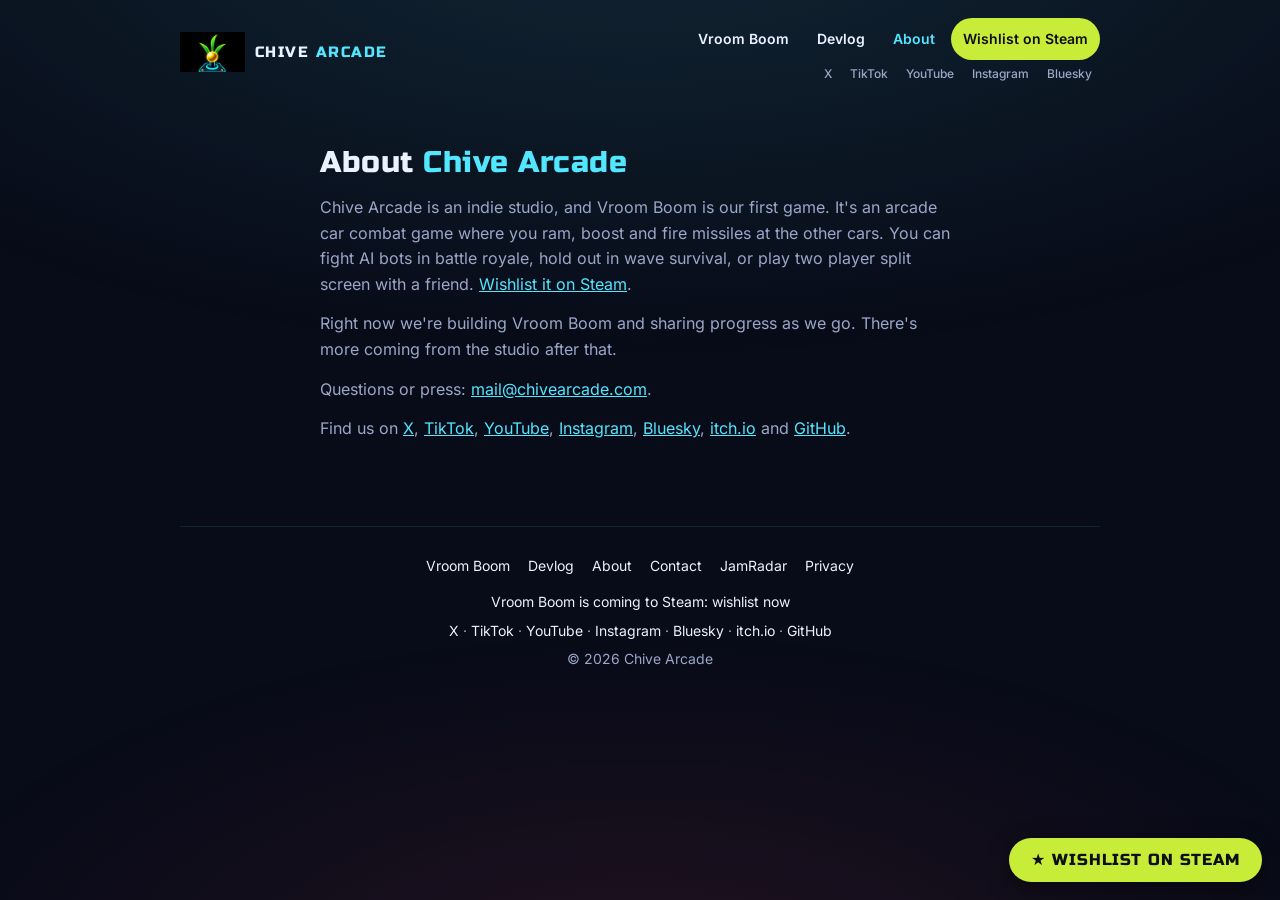
==== about/index.html @ be1fed15 "Add JamRadar footer link Point every shared footer (static pages and the devlog build template) at h" ====
<!DOCTYPE html>
<html lang="en">
<head>
<meta charset="UTF-8">
<script>document.documentElement.classList.add('js');</script>
<meta name="viewport" content="width=device-width, initial-scale=1.0">
<title>About Chive Arcade: Indie Studio Behind Vroom Boom</title>
<meta name="description" content="Chive Arcade is an indie studio making Vroom Boom, arcade car combat with battle royale against AI bots and two player split screen. Wishlist it on Steam.">
<meta name="theme-color" content="#080B18">
<link rel="icon" href="/favicon.ico" sizes="any">
<link rel="icon" type="image/png" href="/favicon.png">
<link rel="apple-touch-icon" href="/apple-touch-icon.png">
<link rel="stylesheet" href="/assets/site-nav.css">
<link rel="canonical" href="https://chivearcade.com/about/">
<meta property="og:type" content="website">
<meta property="og:site_name" content="Chive Arcade">
<meta property="og:title" content="About Chive Arcade: Indie Studio Behind Vroom Boom">
<meta property="og:description" content="Chive Arcade is an indie studio making Vroom Boom, arcade car combat with battle royale against AI bots and two player split screen. Wishlist it on Steam.">
<meta property="og:url" content="https://chivearcade.com/about/">
<meta property="og:image" content="https://chivearcade.com/vroom-boom/key-art.jpg">
<meta property="og:image:width" content="1232">
<meta property="og:image:height" content="706">
<meta property="og:image:alt" content="Vroom Boom arcade car combat key art">
<meta name="twitter:card" content="summary_large_image">
<meta name="twitter:title" content="About Chive Arcade: Indie Studio Behind Vroom Boom">
<meta name="twitter:description" content="Chive Arcade is an indie studio making Vroom Boom, arcade car combat with battle royale against AI bots and two player split screen. Wishlist it on Steam.">
<meta name="twitter:image" content="https://chivearcade.com/vroom-boom/key-art.jpg">
<link rel="preload" href="/assets/fonts/russo-one-latin.woff2" as="font" type="font/woff2" crossorigin>
<link rel="preload" href="/assets/fonts/inter-latin.woff2" as="font" type="font/woff2" crossorigin>
<link rel="stylesheet" href="/assets/fonts.css">
<style>
  :root{
    --bg:#080B18; --panel:#111A38; --cyan:#53E6FF; --yellow:#FFD85A; --pink:#FF4D68;
    --text:#EAF2FF; --muted:#9AA7C7;
  }
  *{margin:0;padding:0;box-sizing:border-box}
  body{
    background:var(--bg); color:var(--text);
    font-family:'Inter',system-ui,-apple-system,sans-serif;
    line-height:1.6; overflow-x:hidden;
  }
  body::before{
    content:""; position:fixed; inset:0; pointer-events:none; z-index:0;
    background:
      radial-gradient(ellipse 80% 50% at 50% -10%, rgba(83,230,255,.12), transparent),
      radial-gradient(ellipse 60% 40% at 50% 110%, rgba(255,77,104,.10), transparent);
  }
  .wrap{max-width:960px; margin:0 auto; padding:0 20px; position:relative; z-index:1}
  .lead{font-family:'Russo One',sans-serif;font-weight:400;font-size:clamp(20px,3.4vw,30px);line-height:1.25;letter-spacing:.5px;margin:0 auto 14px;max-width:640px;overflow-wrap:break-word}
  .about{max-width:640px;margin:0 auto;padding:40px 0}.about p{color:var(--muted);margin:0 0 14px}.about a{color:var(--cyan)}
</style>
</head>
<body>
<div class="wrap">

  <a class="skip" href="#main">Skip to content</a>
  <header class="site-head">
    <a class="brand" href="/"><img src="/mark-80.png" width="65" height="40" alt=""><span>CHIVE <em>ARCADE</em></span></a>
    <button class="nav-toggle" type="button" aria-expanded="false" aria-controls="site-nav">Menu</button>
    <nav class="site-nav" id="site-nav" aria-label="Main"><ul><li><a href="/#vroom-boom">Vroom Boom</a></li><!-- <li><a href="/games/">Browser Games</a></li> --><li><a href="/#devlog">Devlog</a></li><li><a href="/about/" aria-current="page">About</a></li><li><a class="nav-steam" href="https://store.steampowered.com/app/5446380/?utm_source=chivearcade&amp;utm_medium=site&amp;utm_campaign=vroomboom" target="_blank" rel="noopener">Wishlist on Steam</a></li></ul><ul class="site-social" aria-label="Chive Arcade on social media"><li><a href="https://x.com/ChiveArcade" target="_blank" rel="noopener">X</a></li><li><a href="https://www.tiktok.com/@chive.arcade" target="_blank" rel="noopener">TikTok</a></li><li><a href="https://www.youtube.com/@ChiveArcade" target="_blank" rel="noopener">YouTube</a></li><li><a href="https://www.instagram.com/chivearcade" target="_blank" rel="noopener">Instagram</a></li><li><a href="https://bsky.app/profile/chivearcade.com" target="_blank" rel="noopener">Bluesky</a></li></ul></nav>
  </header>
<main id="main">
  <section class="about">
    <h1 class="lead">About <span style="color:var(--cyan)">Chive Arcade</span></h1>
    <p>Chive Arcade is an indie studio, and Vroom Boom is our first game. It's an arcade car combat game where you ram, boost and fire missiles at the other cars. You can fight AI bots in battle royale, hold out in wave survival, or play two player split screen with a friend. <a href="https://store.steampowered.com/app/5446380/?utm_source=chivearcade&amp;utm_medium=site&amp;utm_campaign=vroomboom" target="_blank" rel="noopener">Wishlist it on Steam</a>.</p>
    <p>Right now we're building Vroom Boom and sharing progress as we go. There's more coming from the studio after that.</p>
    <p>Questions or press: <a href="mailto:mail@chivearcade.com">mail@chivearcade.com</a>.</p>
    <p>Find us on <a href="https://x.com/ChiveArcade" target="_blank" rel="noopener">X</a>, <a href="https://www.tiktok.com/@chive.arcade" target="_blank" rel="noopener">TikTok</a>, <a href="https://www.youtube.com/@ChiveArcade" target="_blank" rel="noopener">YouTube</a>, <a href="https://www.instagram.com/chivearcade" target="_blank" rel="noopener">Instagram</a>, <a href="https://bsky.app/profile/chivearcade.com" target="_blank" rel="noopener">Bluesky</a>, <a href="https://chive-arcade.itch.io" target="_blank" rel="noopener">itch.io</a> and <a href="https://github.com/chive55" target="_blank" rel="noopener">GitHub</a>.</p>
  </section>
</main>
  <footer class="site-foot">
    <nav aria-label="Footer"><ul><li><a href="/#vroom-boom">Vroom Boom</a></li><!-- <li><a href="/games/">Browser Games</a></li> --><li><a href="/#devlog">Devlog</a></li><li><a href="/about/">About</a></li><li><a href="mailto:mail@chivearcade.com">Contact</a></li><li><a href="https://jamradar.chivearcade.com/">JamRadar</a></li><li><a href="/privacy.html">Privacy</a></li></ul></nav>
    <p><a href="https://store.steampowered.com/app/5446380/?utm_source=chivearcade&amp;utm_medium=site&amp;utm_campaign=vroomboom" target="_blank" rel="noopener">Vroom Boom is coming to Steam: wishlist now</a></p>
    <p><a href="https://x.com/ChiveArcade">X</a> · <a href="https://www.tiktok.com/@chive.arcade">TikTok</a> · <a href="https://www.youtube.com/@ChiveArcade">YouTube</a> · <a href="https://www.instagram.com/chivearcade">Instagram</a> · <a href="https://bsky.app/profile/chivearcade.com">Bluesky</a> · <a href="https://chive-arcade.itch.io">itch.io</a> · <a href="https://github.com/chive55">GitHub</a></p>
    <p>© <span id="foot-year">2026</span> Chive Arcade</p>
  </footer>

</div>
<a class="sticky-wish" href="https://store.steampowered.com/app/5446380/?utm_source=chivearcade&amp;utm_medium=site&amp;utm_campaign=vroomboom" target="_blank" rel="noopener">&#9733; Wishlist on Steam</a>
<script src="/assets/site-nav.js" defer></script>
</body>
</html>
---- assets/site-nav.css ----
/* Shared Chive Arcade header nav + footer */
.site-head{display:flex;align-items:center;justify-content:space-between;gap:16px;padding:18px 0;position:relative;z-index:5;min-height:76px}
.site-head .brand{display:flex;align-items:center;gap:10px;text-decoration:none;color:#EAF2FF}
.site-head .brand img{height:40px;width:auto}
.site-head .brand span{font-family:'Russo One',sans-serif;font-weight:400;letter-spacing:1.5px;font-size:15px;white-space:nowrap}
.site-head .brand em{font-style:normal;color:#53E6FF}
.site-nav ul{list-style:none;display:flex;gap:4px;margin:0;padding:0;align-items:center;flex-wrap:wrap;justify-content:flex-end}
.site-nav a{display:block;color:#EAF2FF;text-decoration:none;font-weight:600;font-size:14px;padding:10px 12px;border-radius:999px;white-space:nowrap}
.site-nav a:hover,.site-nav a:focus-visible{color:#FFD85A;background:rgba(83,230,255,.08)}
.site-nav a[aria-current="page"]{color:#53E6FF}
.site-nav a.nav-steam{background:#c8ed38;color:#0a1013;font-weight:800}
.site-nav a.nav-steam:hover{background:#d8f86a;color:#0a1013}
.nav-toggle{display:none;background:transparent;border:2px solid rgba(83,230,255,.4);color:#EAF2FF;border-radius:10px;padding:8px 12px;font:700 14px Inter,system-ui,sans-serif;cursor:pointer;box-shadow:none;letter-spacing:0}
a:focus-visible,button:focus-visible{outline:3px solid #FFD85A;outline-offset:2px}
.skip{position:absolute;left:-999px;top:8px;background:#FFD85A;color:#080B18;padding:8px 14px;border-radius:8px;z-index:10}
.skip:focus{left:8px}
@media(max-width:760px){
  .nav-toggle{display:block}
  .js .site-nav{display:none;position:absolute;top:100%;left:0;right:0;background:#111A38;border:1px solid rgba(83,230,255,.25);border-radius:16px;padding:8px}
  .js .site-nav.open{display:block}
  .site-nav ul{flex-direction:column;align-items:stretch}
  .no-js-nav .site-nav ul{flex-direction:row;flex-wrap:wrap}
  .site-nav a{padding:14px 16px;font-size:16px}
}
.site-foot{border-top:1px solid rgba(83,230,255,.12);margin-top:30px;padding:28px 0 40px;color:#9AA7C7;font-size:14px;text-align:center}
.site-foot nav ul{list-style:none;display:flex;flex-wrap:wrap;justify-content:center;gap:6px 18px;margin:0 0 14px;padding:0}
.site-foot a{color:#EAF2FF;text-decoration:none}
.site-foot a:hover{color:#FFD85A}
.site-foot p{margin:6px 0}
/* Social links in header */
.site-nav{display:flex;flex-direction:column;align-items:flex-end;gap:2px}
.site-nav ul.site-social{gap:2px}
.site-social a{font-size:12px;font-weight:500;color:#9AA7C7;padding:2px 8px}
/* Sticky wishlist */
.sticky-wish{position:fixed;right:18px;bottom:18px;z-index:20;background:#c8ed38;color:#0a1013;font:400 16px/1 "Russo One",sans-serif;letter-spacing:.06em;text-transform:uppercase;padding:14px 22px;border-radius:999px;text-decoration:none;box-shadow:0 6px 24px rgba(0,0,0,.45)}
.sticky-wish:hover{background:#d8f86a}
@media(max-width:760px){
  .site-nav{align-items:stretch}
  .site-nav ul.site-social{flex-direction:row;flex-wrap:wrap;justify-content:center;border-top:1px solid rgba(83,230,255,.15);margin-top:6px;padding-top:6px}
  .site-social a{font-size:14px;padding:8px 10px}
  .sticky-wish{left:12px;right:12px;bottom:12px;text-align:center}
  body{padding-bottom:72px}
}
---- assets/fonts.css ----
@font-face{font-family:'Inter';font-style:normal;font-weight:400 600;font-display:swap;src:url(/assets/fonts/inter-latin.woff2) format('woff2');unicode-range:U+0000-00FF, U+0131, U+0152-0153, U+02BB-02BC, U+02C6, U+02DA, U+02DC, U+0304, U+0308, U+0329, U+2000-206F, U+20AC, U+2122, U+2191, U+2193, U+2212, U+2215, U+FEFF, U+FFFD}
@font-face{font-family:'Russo One';font-style:normal;font-weight:400;font-display:swap;src:url(/assets/fonts/russo-one-latin.woff2) format('woff2');unicode-range:U+0000-00FF, U+0131, U+0152-0153, U+02BB-02BC, U+02C6, U+02DA, U+02DC, U+0304, U+0308, U+0329, U+2000-206F, U+20AC, U+2122, U+2191, U+2193, U+2212, U+2215, U+FEFF, U+FFFD}
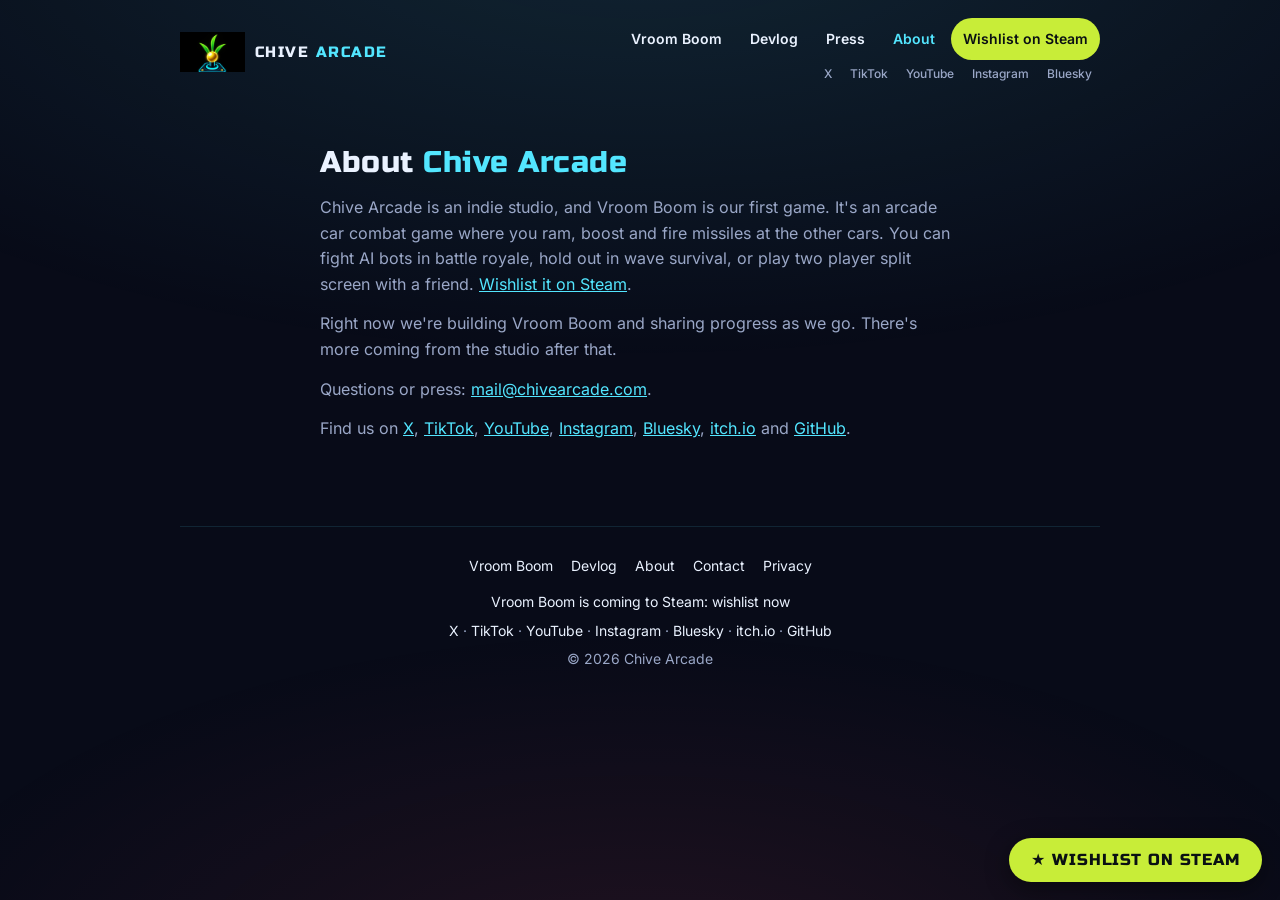
==== commit d5b3128d: "Add Press link to main nav for the press kit Point main nav Press at /vroom-boom/press/, where the e" ====
--- a/about/index.html
+++ b/about/index.html
@@ -57,7 +57,7 @@
   <header class="site-head">
     <a class="brand" href="/"><img src="/mark-80.png" width="65" height="40" alt=""><span>CHIVE <em>ARCADE</em></span></a>
     <button class="nav-toggle" type="button" aria-expanded="false" aria-controls="site-nav">Menu</button>
-    <nav class="site-nav" id="site-nav" aria-label="Main"><ul><li><a href="/#vroom-boom">Vroom Boom</a></li><!-- <li><a href="/games/">Browser Games</a></li> --><li><a href="/#devlog">Devlog</a></li><li><a href="/about/" aria-current="page">About</a></li><li><a class="nav-steam" href="https://store.steampowered.com/app/5446380/?utm_source=chivearcade&amp;utm_medium=site&amp;utm_campaign=vroomboom" target="_blank" rel="noopener">Wishlist on Steam</a></li></ul><ul class="site-social" aria-label="Chive Arcade on social media"><li><a href="https://x.com/ChiveArcade" target="_blank" rel="noopener">X</a></li><li><a href="https://www.tiktok.com/@chive.arcade" target="_blank" rel="noopener">TikTok</a></li><li><a href="https://www.youtube.com/@ChiveArcade" target="_blank" rel="noopener">YouTube</a></li><li><a href="https://www.instagram.com/chivearcade" target="_blank" rel="noopener">Instagram</a></li><li><a href="https://bsky.app/profile/chivearcade.com" target="_blank" rel="noopener">Bluesky</a></li></ul></nav>
+    <nav class="site-nav" id="site-nav" aria-label="Main"><ul><li><a href="/#vroom-boom">Vroom Boom</a></li><!-- <li><a href="/games/">Browser Games</a></li> --><li><a href="/#devlog">Devlog</a></li><li><a href="/vroom-boom/press/">Press</a></li><li><a href="/about/" aria-current="page">About</a></li><li><a class="nav-steam" href="https://store.steampowered.com/app/5446380/?utm_source=chivearcade&amp;utm_medium=site&amp;utm_campaign=vroomboom" target="_blank" rel="noopener">Wishlist on Steam</a></li></ul><ul class="site-social" aria-label="Chive Arcade on social media"><li><a href="https://x.com/ChiveArcade" target="_blank" rel="noopener">X</a></li><li><a href="https://www.tiktok.com/@chive.arcade" target="_blank" rel="noopener">TikTok</a></li><li><a href="https://www.youtube.com/@ChiveArcade" target="_blank" rel="noopener">YouTube</a></li><li><a href="https://www.instagram.com/chivearcade" target="_blank" rel="noopener">Instagram</a></li><li><a href="https://bsky.app/profile/chivearcade.com" target="_blank" rel="noopener">Bluesky</a></li></ul></nav>
   </header>
 <main id="main">
   <section class="about">
@@ -69,7 +69,7 @@
   </section>
 </main>
   <footer class="site-foot">
-    <nav aria-label="Footer"><ul><li><a href="/#vroom-boom">Vroom Boom</a></li><!-- <li><a href="/games/">Browser Games</a></li> --><li><a href="/#devlog">Devlog</a></li><li><a href="/about/">About</a></li><li><a href="mailto:mail@chivearcade.com">Contact</a></li><li><a href="https://jamradar.chivearcade.com/">JamRadar</a></li><li><a href="/privacy.html">Privacy</a></li></ul></nav>
+    <nav aria-label="Footer"><ul><li><a href="/#vroom-boom">Vroom Boom</a></li><!-- <li><a href="/games/">Browser Games</a></li> --><li><a href="/#devlog">Devlog</a></li><li><a href="/about/">About</a></li><li><a href="mailto:mail@chivearcade.com">Contact</a></li><li><a href="/privacy.html">Privacy</a></li></ul></nav>
     <p><a href="https://store.steampowered.com/app/5446380/?utm_source=chivearcade&amp;utm_medium=site&amp;utm_campaign=vroomboom" target="_blank" rel="noopener">Vroom Boom is coming to Steam: wishlist now</a></p>
     <p><a href="https://x.com/ChiveArcade">X</a> · <a href="https://www.tiktok.com/@chive.arcade">TikTok</a> · <a href="https://www.youtube.com/@ChiveArcade">YouTube</a> · <a href="https://www.instagram.com/chivearcade">Instagram</a> · <a href="https://bsky.app/profile/chivearcade.com">Bluesky</a> · <a href="https://chive-arcade.itch.io">itch.io</a> · <a href="https://github.com/chive55">GitHub</a></p>
     <p>© <span id="foot-year">2026</span> Chive Arcade</p>
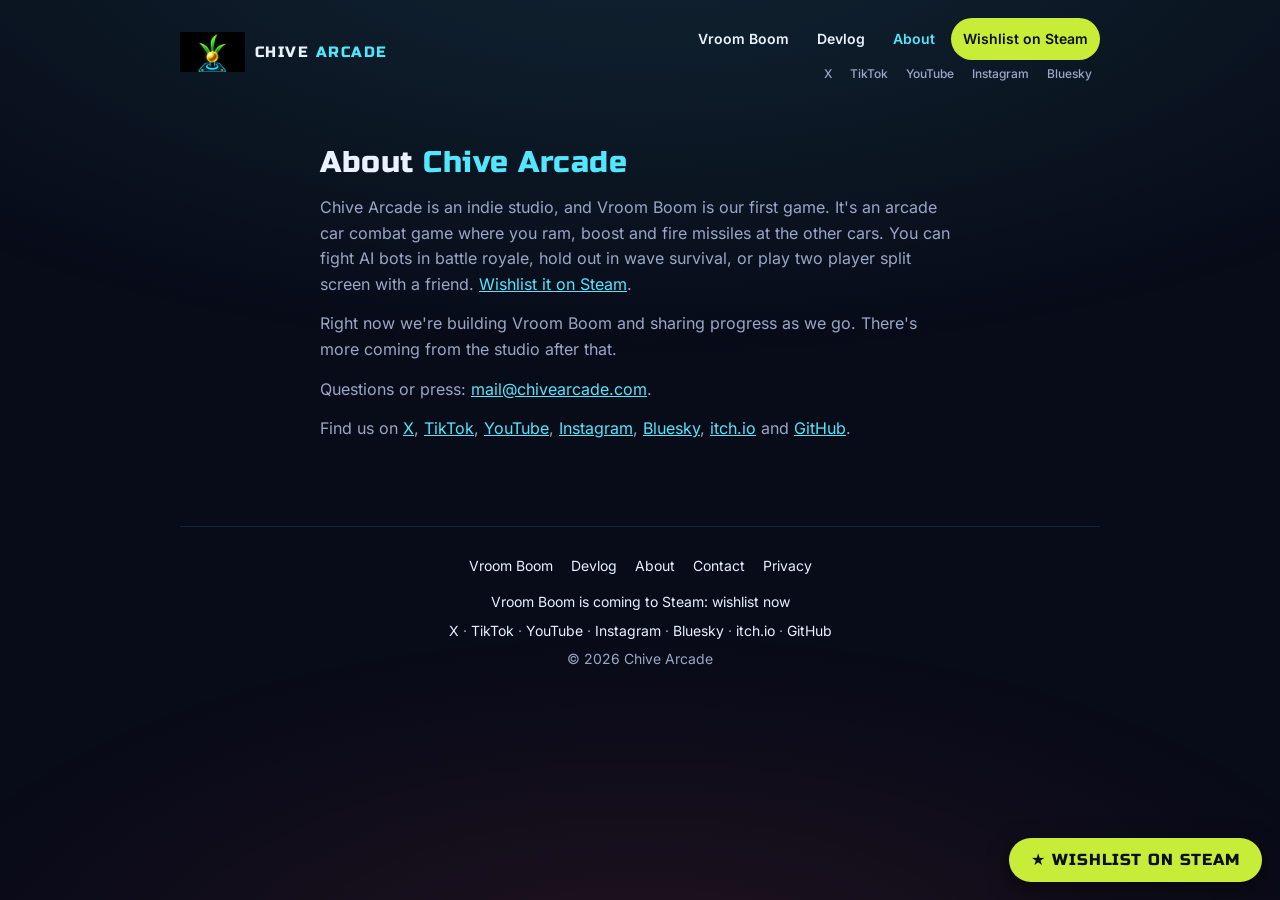
==== commit 14c115c7: "Site polish: newsletter privacy facts and About JSON-LD Describe POST /api/subscribe from the real s" ====
--- a/about/index.html
+++ b/about/index.html
@@ -49,6 +49,9 @@
   .lead{font-family:'Russo One',sans-serif;font-weight:400;font-size:clamp(20px,3.4vw,30px);line-height:1.25;letter-spacing:.5px;margin:0 auto 14px;max-width:640px;overflow-wrap:break-word}
   .about{max-width:640px;margin:0 auto;padding:40px 0}.about p{color:var(--muted);margin:0 0 14px}.about a{color:var(--cyan)}
 </style>
+<script type="application/ld+json">
+{"@context":"https://schema.org","@graph":[{"@type":"Organization","@id":"https://chivearcade.com/#organization","name":"Chive Arcade","url":"https://chivearcade.com/","email":"mail@chivearcade.com","description":"Chive Arcade is an indie studio, and Vroom Boom is our first game.","sameAs":["https://x.com/ChiveArcade","https://www.tiktok.com/@chive.arcade","https://www.youtube.com/@ChiveArcade","https://www.instagram.com/chivearcade","https://bsky.app/profile/chivearcade.com","https://chive-arcade.itch.io","https://github.com/chive55"]},{"@type":"AboutPage","@id":"https://chivearcade.com/about/#aboutpage","url":"https://chivearcade.com/about/","name":"About Chive Arcade","description":"Chive Arcade is an indie studio making Vroom Boom, arcade car combat with battle royale against AI bots and two player split screen.","isPartOf":{"@type":"WebSite","name":"Chive Arcade","url":"https://chivearcade.com/"},"about":{"@id":"https://chivearcade.com/#organization"},"mainEntity":{"@id":"https://chivearcade.com/#organization"}}]}
+</script>
 </head>
 <body>
 <div class="wrap">
@@ -57,7 +60,7 @@
   <header class="site-head">
     <a class="brand" href="/"><img src="/mark-80.png" width="65" height="40" alt=""><span>CHIVE <em>ARCADE</em></span></a>
     <button class="nav-toggle" type="button" aria-expanded="false" aria-controls="site-nav">Menu</button>
-    <nav class="site-nav" id="site-nav" aria-label="Main"><ul><li><a href="/#vroom-boom">Vroom Boom</a></li><!-- <li><a href="/games/">Browser Games</a></li> --><li><a href="/#devlog">Devlog</a></li><li><a href="/vroom-boom/press/">Press</a></li><li><a href="/about/" aria-current="page">About</a></li><li><a class="nav-steam" href="https://store.steampowered.com/app/5446380/?utm_source=chivearcade&amp;utm_medium=site&amp;utm_campaign=vroomboom" target="_blank" rel="noopener">Wishlist on Steam</a></li></ul><ul class="site-social" aria-label="Chive Arcade on social media"><li><a href="https://x.com/ChiveArcade" target="_blank" rel="noopener">X</a></li><li><a href="https://www.tiktok.com/@chive.arcade" target="_blank" rel="noopener">TikTok</a></li><li><a href="https://www.youtube.com/@ChiveArcade" target="_blank" rel="noopener">YouTube</a></li><li><a href="https://www.instagram.com/chivearcade" target="_blank" rel="noopener">Instagram</a></li><li><a href="https://bsky.app/profile/chivearcade.com" target="_blank" rel="noopener">Bluesky</a></li></ul></nav>
+    <nav class="site-nav" id="site-nav" aria-label="Main"><ul><li><a href="/#vroom-boom">Vroom Boom</a></li><!-- <li><a href="/games/">Browser Games</a></li> --><li><a href="/#devlog">Devlog</a></li><li><a href="/about/" aria-current="page">About</a></li><li><a class="nav-steam" href="https://store.steampowered.com/app/5446380/?utm_source=chivearcade&amp;utm_medium=site&amp;utm_campaign=vroomboom" target="_blank" rel="noopener">Wishlist on Steam</a></li></ul><ul class="site-social" aria-label="Chive Arcade on social media"><li><a href="https://x.com/ChiveArcade" target="_blank" rel="noopener">X</a></li><li><a href="https://www.tiktok.com/@chive.arcade" target="_blank" rel="noopener">TikTok</a></li><li><a href="https://www.youtube.com/@ChiveArcade" target="_blank" rel="noopener">YouTube</a></li><li><a href="https://www.instagram.com/chivearcade" target="_blank" rel="noopener">Instagram</a></li><li><a href="https://bsky.app/profile/chivearcade.com" target="_blank" rel="noopener">Bluesky</a></li></ul></nav>
   </header>
 <main id="main">
   <section class="about">
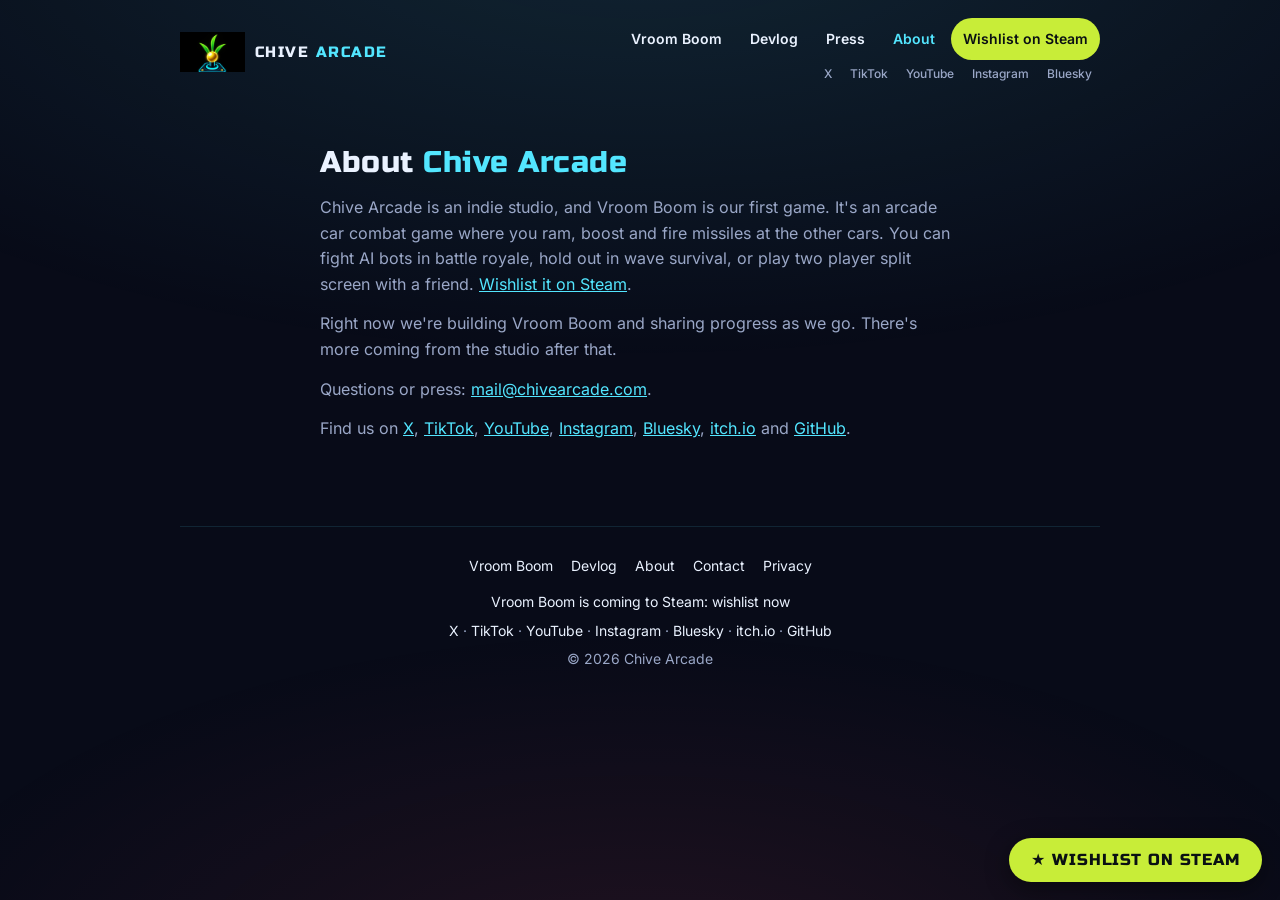
==== commit 271db48e: "Merge pull request #28 from chive55/press-kit Add Press link to main nav" ====
--- a/about/index.html
+++ b/about/index.html
@@ -49,9 +49,6 @@
   .lead{font-family:'Russo One',sans-serif;font-weight:400;font-size:clamp(20px,3.4vw,30px);line-height:1.25;letter-spacing:.5px;margin:0 auto 14px;max-width:640px;overflow-wrap:break-word}
   .about{max-width:640px;margin:0 auto;padding:40px 0}.about p{color:var(--muted);margin:0 0 14px}.about a{color:var(--cyan)}
 </style>
-<script type="application/ld+json">
-{"@context":"https://schema.org","@graph":[{"@type":"Organization","@id":"https://chivearcade.com/#organization","name":"Chive Arcade","url":"https://chivearcade.com/","email":"mail@chivearcade.com","description":"Chive Arcade is an indie studio, and Vroom Boom is our first game.","sameAs":["https://x.com/ChiveArcade","https://www.tiktok.com/@chive.arcade","https://www.youtube.com/@ChiveArcade","https://www.instagram.com/chivearcade","https://bsky.app/profile/chivearcade.com","https://chive-arcade.itch.io","https://github.com/chive55"]},{"@type":"AboutPage","@id":"https://chivearcade.com/about/#aboutpage","url":"https://chivearcade.com/about/","name":"About Chive Arcade","description":"Chive Arcade is an indie studio making Vroom Boom, arcade car combat with battle royale against AI bots and two player split screen.","isPartOf":{"@type":"WebSite","name":"Chive Arcade","url":"https://chivearcade.com/"},"about":{"@id":"https://chivearcade.com/#organization"},"mainEntity":{"@id":"https://chivearcade.com/#organization"}}]}
-</script>
 </head>
 <body>
 <div class="wrap">
@@ -60,7 +57,7 @@
   <header class="site-head">
     <a class="brand" href="/"><img src="/mark-80.png" width="65" height="40" alt=""><span>CHIVE <em>ARCADE</em></span></a>
     <button class="nav-toggle" type="button" aria-expanded="false" aria-controls="site-nav">Menu</button>
-    <nav class="site-nav" id="site-nav" aria-label="Main"><ul><li><a href="/#vroom-boom">Vroom Boom</a></li><!-- <li><a href="/games/">Browser Games</a></li> --><li><a href="/#devlog">Devlog</a></li><li><a href="/about/" aria-current="page">About</a></li><li><a class="nav-steam" href="https://store.steampowered.com/app/5446380/?utm_source=chivearcade&amp;utm_medium=site&amp;utm_campaign=vroomboom" target="_blank" rel="noopener">Wishlist on Steam</a></li></ul><ul class="site-social" aria-label="Chive Arcade on social media"><li><a href="https://x.com/ChiveArcade" target="_blank" rel="noopener">X</a></li><li><a href="https://www.tiktok.com/@chive.arcade" target="_blank" rel="noopener">TikTok</a></li><li><a href="https://www.youtube.com/@ChiveArcade" target="_blank" rel="noopener">YouTube</a></li><li><a href="https://www.instagram.com/chivearcade" target="_blank" rel="noopener">Instagram</a></li><li><a href="https://bsky.app/profile/chivearcade.com" target="_blank" rel="noopener">Bluesky</a></li></ul></nav>
+    <nav class="site-nav" id="site-nav" aria-label="Main"><ul><li><a href="/#vroom-boom">Vroom Boom</a></li><!-- <li><a href="/games/">Browser Games</a></li> --><li><a href="/#devlog">Devlog</a></li><li><a href="/vroom-boom/press/">Press</a></li><li><a href="/about/" aria-current="page">About</a></li><li><a class="nav-steam" href="https://store.steampowered.com/app/5446380/?utm_source=chivearcade&amp;utm_medium=site&amp;utm_campaign=vroomboom" target="_blank" rel="noopener">Wishlist on Steam</a></li></ul><ul class="site-social" aria-label="Chive Arcade on social media"><li><a href="https://x.com/ChiveArcade" target="_blank" rel="noopener">X</a></li><li><a href="https://www.tiktok.com/@chive.arcade" target="_blank" rel="noopener">TikTok</a></li><li><a href="https://www.youtube.com/@ChiveArcade" target="_blank" rel="noopener">YouTube</a></li><li><a href="https://www.instagram.com/chivearcade" target="_blank" rel="noopener">Instagram</a></li><li><a href="https://bsky.app/profile/chivearcade.com" target="_blank" rel="noopener">Bluesky</a></li></ul></nav>
   </header>
 <main id="main">
   <section class="about">
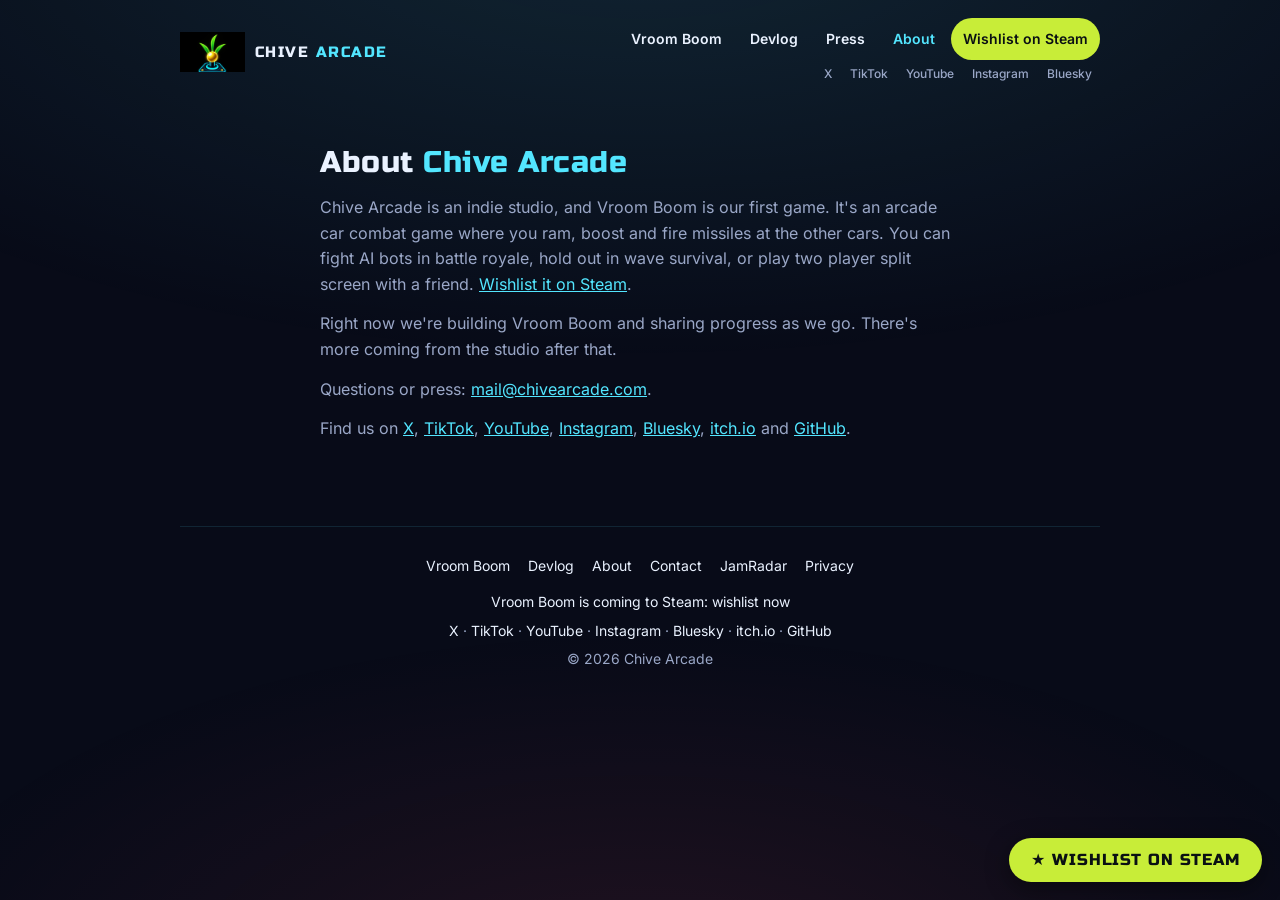
==== commit 654f8ad8: "Merge main into jamradar-link" ====
--- a/about/index.html
+++ b/about/index.html
@@ -49,6 +49,9 @@
   .lead{font-family:'Russo One',sans-serif;font-weight:400;font-size:clamp(20px,3.4vw,30px);line-height:1.25;letter-spacing:.5px;margin:0 auto 14px;max-width:640px;overflow-wrap:break-word}
   .about{max-width:640px;margin:0 auto;padding:40px 0}.about p{color:var(--muted);margin:0 0 14px}.about a{color:var(--cyan)}
 </style>
+<script type="application/ld+json">
+{"@context":"https://schema.org","@graph":[{"@type":"Organization","@id":"https://chivearcade.com/#organization","name":"Chive Arcade","url":"https://chivearcade.com/","email":"mail@chivearcade.com","description":"Chive Arcade is an indie studio, and Vroom Boom is our first game.","sameAs":["https://x.com/ChiveArcade","https://www.tiktok.com/@chive.arcade","https://www.youtube.com/@ChiveArcade","https://www.instagram.com/chivearcade","https://bsky.app/profile/chivearcade.com","https://chive-arcade.itch.io","https://github.com/chive55"]},{"@type":"AboutPage","@id":"https://chivearcade.com/about/#aboutpage","url":"https://chivearcade.com/about/","name":"About Chive Arcade","description":"Chive Arcade is an indie studio making Vroom Boom, arcade car combat with battle royale against AI bots and two player split screen.","isPartOf":{"@type":"WebSite","name":"Chive Arcade","url":"https://chivearcade.com/"},"about":{"@id":"https://chivearcade.com/#organization"},"mainEntity":{"@id":"https://chivearcade.com/#organization"}}]}
+</script>
 </head>
 <body>
 <div class="wrap">
@@ -69,7 +72,7 @@
   </section>
 </main>
   <footer class="site-foot">
-    <nav aria-label="Footer"><ul><li><a href="/#vroom-boom">Vroom Boom</a></li><!-- <li><a href="/games/">Browser Games</a></li> --><li><a href="/#devlog">Devlog</a></li><li><a href="/about/">About</a></li><li><a href="mailto:mail@chivearcade.com">Contact</a></li><li><a href="/privacy.html">Privacy</a></li></ul></nav>
+    <nav aria-label="Footer"><ul><li><a href="/#vroom-boom">Vroom Boom</a></li><!-- <li><a href="/games/">Browser Games</a></li> --><li><a href="/#devlog">Devlog</a></li><li><a href="/about/">About</a></li><li><a href="mailto:mail@chivearcade.com">Contact</a></li><li><a href="https://jamradar.chivearcade.com/">JamRadar</a></li><li><a href="/privacy.html">Privacy</a></li></ul></nav>
     <p><a href="https://store.steampowered.com/app/5446380/?utm_source=chivearcade&amp;utm_medium=site&amp;utm_campaign=vroomboom" target="_blank" rel="noopener">Vroom Boom is coming to Steam: wishlist now</a></p>
     <p><a href="https://x.com/ChiveArcade">X</a> · <a href="https://www.tiktok.com/@chive.arcade">TikTok</a> · <a href="https://www.youtube.com/@ChiveArcade">YouTube</a> · <a href="https://www.instagram.com/chivearcade">Instagram</a> · <a href="https://bsky.app/profile/chivearcade.com">Bluesky</a> · <a href="https://chive-arcade.itch.io">itch.io</a> · <a href="https://github.com/chive55">GitHub</a></p>
     <p>© <span id="foot-year">2026</span> Chive Arcade</p>
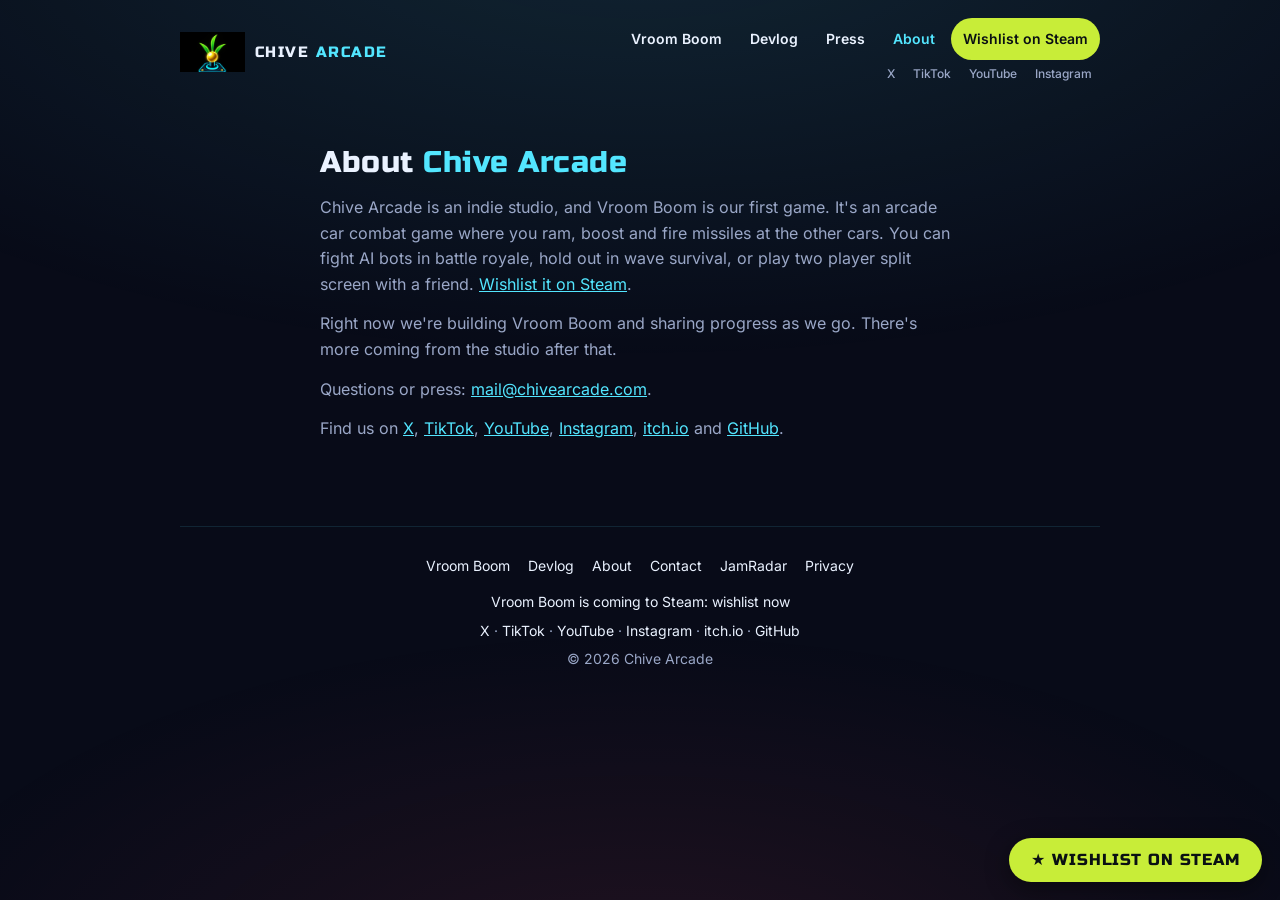
==== commit 5f038d24: "Add /games/ to sitemap and remove broken Bluesky links https://bsky.app/profile/chivearcade.com retu" ====
--- a/about/index.html
+++ b/about/index.html
@@ -50,7 +50,7 @@
   .about{max-width:640px;margin:0 auto;padding:40px 0}.about p{color:var(--muted);margin:0 0 14px}.about a{color:var(--cyan)}
 </style>
 <script type="application/ld+json">
-{"@context":"https://schema.org","@graph":[{"@type":"Organization","@id":"https://chivearcade.com/#organization","name":"Chive Arcade","url":"https://chivearcade.com/","email":"mail@chivearcade.com","description":"Chive Arcade is an indie studio, and Vroom Boom is our first game.","sameAs":["https://x.com/ChiveArcade","https://www.tiktok.com/@chive.arcade","https://www.youtube.com/@ChiveArcade","https://www.instagram.com/chivearcade","https://bsky.app/profile/chivearcade.com","https://chive-arcade.itch.io","https://github.com/chive55"]},{"@type":"AboutPage","@id":"https://chivearcade.com/about/#aboutpage","url":"https://chivearcade.com/about/","name":"About Chive Arcade","description":"Chive Arcade is an indie studio making Vroom Boom, arcade car combat with battle royale against AI bots and two player split screen.","isPartOf":{"@type":"WebSite","name":"Chive Arcade","url":"https://chivearcade.com/"},"about":{"@id":"https://chivearcade.com/#organization"},"mainEntity":{"@id":"https://chivearcade.com/#organization"}}]}
+{"@context":"https://schema.org","@graph":[{"@type":"Organization","@id":"https://chivearcade.com/#organization","name":"Chive Arcade","url":"https://chivearcade.com/","email":"mail@chivearcade.com","description":"Chive Arcade is an indie studio, and Vroom Boom is our first game.","sameAs":["https://x.com/ChiveArcade","https://www.tiktok.com/@chive.arcade","https://www.youtube.com/@ChiveArcade","https://www.instagram.com/chivearcade","https://chive-arcade.itch.io","https://github.com/chive55"]},{"@type":"AboutPage","@id":"https://chivearcade.com/about/#aboutpage","url":"https://chivearcade.com/about/","name":"About Chive Arcade","description":"Chive Arcade is an indie studio making Vroom Boom, arcade car combat with battle royale against AI bots and two player split screen.","isPartOf":{"@type":"WebSite","name":"Chive Arcade","url":"https://chivearcade.com/"},"about":{"@id":"https://chivearcade.com/#organization"},"mainEntity":{"@id":"https://chivearcade.com/#organization"}}]}
 </script>
 </head>
 <body>
@@ -60,7 +60,7 @@
   <header class="site-head">
     <a class="brand" href="/"><img src="/mark-80.png" width="65" height="40" alt=""><span>CHIVE <em>ARCADE</em></span></a>
     <button class="nav-toggle" type="button" aria-expanded="false" aria-controls="site-nav">Menu</button>
-    <nav class="site-nav" id="site-nav" aria-label="Main"><ul><li><a href="/#vroom-boom">Vroom Boom</a></li><!-- <li><a href="/games/">Browser Games</a></li> --><li><a href="/#devlog">Devlog</a></li><li><a href="/vroom-boom/press/">Press</a></li><li><a href="/about/" aria-current="page">About</a></li><li><a class="nav-steam" href="https://store.steampowered.com/app/5446380/?utm_source=chivearcade&amp;utm_medium=site&amp;utm_campaign=vroomboom" target="_blank" rel="noopener">Wishlist on Steam</a></li></ul><ul class="site-social" aria-label="Chive Arcade on social media"><li><a href="https://x.com/ChiveArcade" target="_blank" rel="noopener">X</a></li><li><a href="https://www.tiktok.com/@chive.arcade" target="_blank" rel="noopener">TikTok</a></li><li><a href="https://www.youtube.com/@ChiveArcade" target="_blank" rel="noopener">YouTube</a></li><li><a href="https://www.instagram.com/chivearcade" target="_blank" rel="noopener">Instagram</a></li><li><a href="https://bsky.app/profile/chivearcade.com" target="_blank" rel="noopener">Bluesky</a></li></ul></nav>
+    <nav class="site-nav" id="site-nav" aria-label="Main"><ul><li><a href="/#vroom-boom">Vroom Boom</a></li><!-- <li><a href="/games/">Browser Games</a></li> --><li><a href="/#devlog">Devlog</a></li><li><a href="/vroom-boom/press/">Press</a></li><li><a href="/about/" aria-current="page">About</a></li><li><a class="nav-steam" href="https://store.steampowered.com/app/5446380/?utm_source=chivearcade&amp;utm_medium=site&amp;utm_campaign=vroomboom" target="_blank" rel="noopener">Wishlist on Steam</a></li></ul><ul class="site-social" aria-label="Chive Arcade on social media"><li><a href="https://x.com/ChiveArcade" target="_blank" rel="noopener">X</a></li><li><a href="https://www.tiktok.com/@chive.arcade" target="_blank" rel="noopener">TikTok</a></li><li><a href="https://www.youtube.com/@ChiveArcade" target="_blank" rel="noopener">YouTube</a></li><li><a href="https://www.instagram.com/chivearcade" target="_blank" rel="noopener">Instagram</a></li></ul></nav>
   </header>
 <main id="main">
   <section class="about">
@@ -68,13 +68,13 @@
     <p>Chive Arcade is an indie studio, and Vroom Boom is our first game. It's an arcade car combat game where you ram, boost and fire missiles at the other cars. You can fight AI bots in battle royale, hold out in wave survival, or play two player split screen with a friend. <a href="https://store.steampowered.com/app/5446380/?utm_source=chivearcade&amp;utm_medium=site&amp;utm_campaign=vroomboom" target="_blank" rel="noopener">Wishlist it on Steam</a>.</p>
     <p>Right now we're building Vroom Boom and sharing progress as we go. There's more coming from the studio after that.</p>
     <p>Questions or press: <a href="mailto:mail@chivearcade.com">mail@chivearcade.com</a>.</p>
-    <p>Find us on <a href="https://x.com/ChiveArcade" target="_blank" rel="noopener">X</a>, <a href="https://www.tiktok.com/@chive.arcade" target="_blank" rel="noopener">TikTok</a>, <a href="https://www.youtube.com/@ChiveArcade" target="_blank" rel="noopener">YouTube</a>, <a href="https://www.instagram.com/chivearcade" target="_blank" rel="noopener">Instagram</a>, <a href="https://bsky.app/profile/chivearcade.com" target="_blank" rel="noopener">Bluesky</a>, <a href="https://chive-arcade.itch.io" target="_blank" rel="noopener">itch.io</a> and <a href="https://github.com/chive55" target="_blank" rel="noopener">GitHub</a>.</p>
+    <p>Find us on <a href="https://x.com/ChiveArcade" target="_blank" rel="noopener">X</a>, <a href="https://www.tiktok.com/@chive.arcade" target="_blank" rel="noopener">TikTok</a>, <a href="https://www.youtube.com/@ChiveArcade" target="_blank" rel="noopener">YouTube</a>, <a href="https://www.instagram.com/chivearcade" target="_blank" rel="noopener">Instagram</a>, <a href="https://chive-arcade.itch.io" target="_blank" rel="noopener">itch.io</a> and <a href="https://github.com/chive55" target="_blank" rel="noopener">GitHub</a>.</p>
   </section>
 </main>
   <footer class="site-foot">
     <nav aria-label="Footer"><ul><li><a href="/#vroom-boom">Vroom Boom</a></li><!-- <li><a href="/games/">Browser Games</a></li> --><li><a href="/#devlog">Devlog</a></li><li><a href="/about/">About</a></li><li><a href="mailto:mail@chivearcade.com">Contact</a></li><li><a href="https://jamradar.chivearcade.com/">JamRadar</a></li><li><a href="/privacy.html">Privacy</a></li></ul></nav>
     <p><a href="https://store.steampowered.com/app/5446380/?utm_source=chivearcade&amp;utm_medium=site&amp;utm_campaign=vroomboom" target="_blank" rel="noopener">Vroom Boom is coming to Steam: wishlist now</a></p>
-    <p><a href="https://x.com/ChiveArcade">X</a> · <a href="https://www.tiktok.com/@chive.arcade">TikTok</a> · <a href="https://www.youtube.com/@ChiveArcade">YouTube</a> · <a href="https://www.instagram.com/chivearcade">Instagram</a> · <a href="https://bsky.app/profile/chivearcade.com">Bluesky</a> · <a href="https://chive-arcade.itch.io">itch.io</a> · <a href="https://github.com/chive55">GitHub</a></p>
+    <p><a href="https://x.com/ChiveArcade">X</a> · <a href="https://www.tiktok.com/@chive.arcade">TikTok</a> · <a href="https://www.youtube.com/@ChiveArcade">YouTube</a> · <a href="https://www.instagram.com/chivearcade">Instagram</a> · <a href="https://chive-arcade.itch.io">itch.io</a> · <a href="https://github.com/chive55">GitHub</a></p>
     <p>© <span id="foot-year">2026</span> Chive Arcade</p>
   </footer>
 
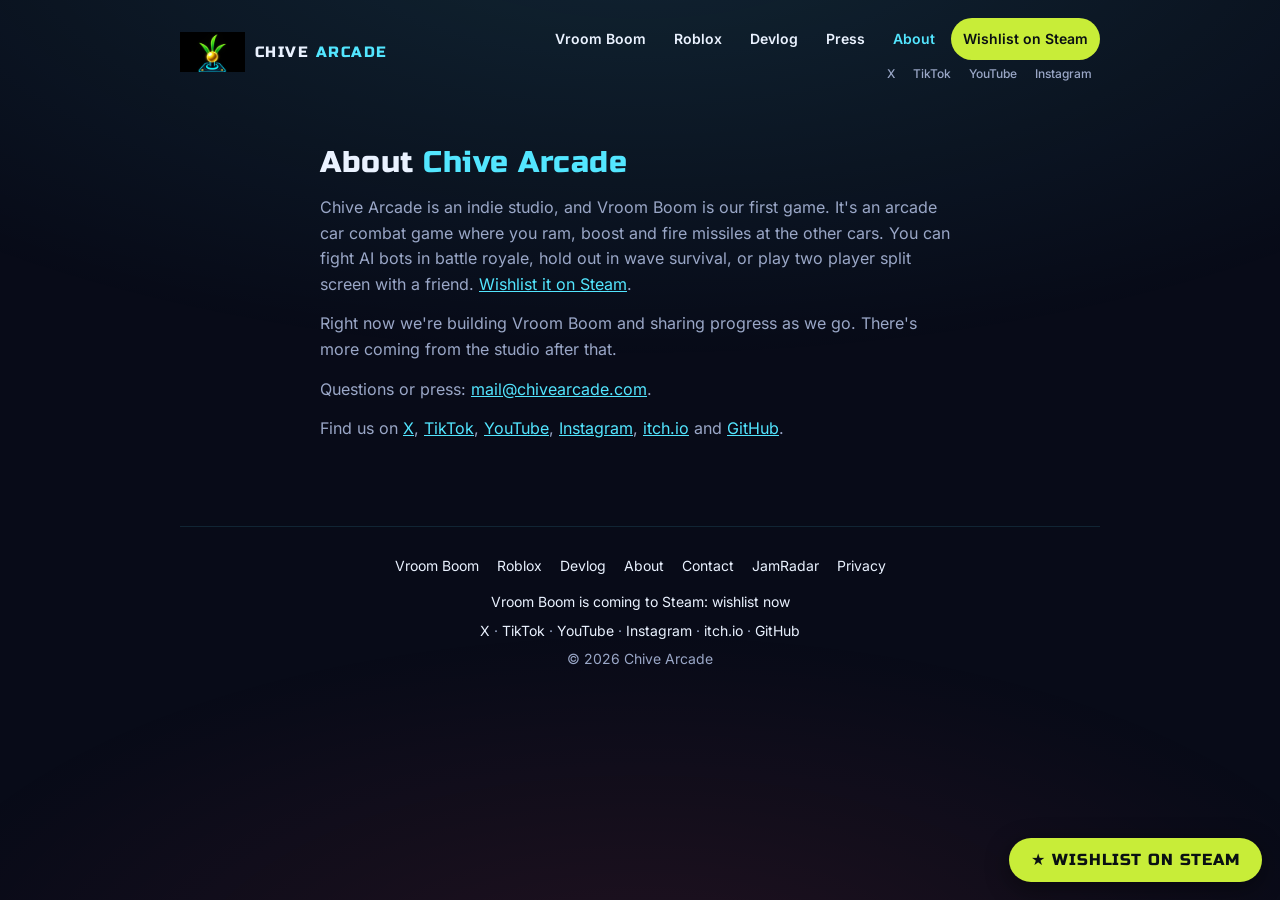
==== commit e62bfba1: "Add Roblox section with Pocket Kingdoms featured Nathan asked for a /roblox/ tab on chivearcade.com " ====
--- a/about/index.html
+++ b/about/index.html
@@ -60,7 +60,7 @@
   <header class="site-head">
     <a class="brand" href="/"><img src="/mark-80.png" width="65" height="40" alt=""><span>CHIVE <em>ARCADE</em></span></a>
     <button class="nav-toggle" type="button" aria-expanded="false" aria-controls="site-nav">Menu</button>
-    <nav class="site-nav" id="site-nav" aria-label="Main"><ul><li><a href="/#vroom-boom">Vroom Boom</a></li><!-- <li><a href="/games/">Browser Games</a></li> --><li><a href="/#devlog">Devlog</a></li><li><a href="/vroom-boom/press/">Press</a></li><li><a href="/about/" aria-current="page">About</a></li><li><a class="nav-steam" href="https://store.steampowered.com/app/5446380/?utm_source=chivearcade&amp;utm_medium=site&amp;utm_campaign=vroomboom" target="_blank" rel="noopener">Wishlist on Steam</a></li></ul><ul class="site-social" aria-label="Chive Arcade on social media"><li><a href="https://x.com/ChiveArcade" target="_blank" rel="noopener">X</a></li><li><a href="https://www.tiktok.com/@chive.arcade" target="_blank" rel="noopener">TikTok</a></li><li><a href="https://www.youtube.com/@ChiveArcade" target="_blank" rel="noopener">YouTube</a></li><li><a href="https://www.instagram.com/chivearcade" target="_blank" rel="noopener">Instagram</a></li></ul></nav>
+    <nav class="site-nav" id="site-nav" aria-label="Main"><ul><li><a href="/#vroom-boom">Vroom Boom</a></li><!-- <li><a href="/games/">Browser Games</a></li> --><li><a href="/roblox/">Roblox</a></li><li><a href="/#devlog">Devlog</a></li><li><a href="/vroom-boom/press/">Press</a></li><li><a href="/about/" aria-current="page">About</a></li><li><a class="nav-steam" href="https://store.steampowered.com/app/5446380/?utm_source=chivearcade&amp;utm_medium=site&amp;utm_campaign=vroomboom" target="_blank" rel="noopener">Wishlist on Steam</a></li></ul><ul class="site-social" aria-label="Chive Arcade on social media"><li><a href="https://x.com/ChiveArcade" target="_blank" rel="noopener">X</a></li><li><a href="https://www.tiktok.com/@chive.arcade" target="_blank" rel="noopener">TikTok</a></li><li><a href="https://www.youtube.com/@ChiveArcade" target="_blank" rel="noopener">YouTube</a></li><li><a href="https://www.instagram.com/chivearcade" target="_blank" rel="noopener">Instagram</a></li></ul></nav>
   </header>
 <main id="main">
   <section class="about">
@@ -72,7 +72,7 @@
   </section>
 </main>
   <footer class="site-foot">
-    <nav aria-label="Footer"><ul><li><a href="/#vroom-boom">Vroom Boom</a></li><!-- <li><a href="/games/">Browser Games</a></li> --><li><a href="/#devlog">Devlog</a></li><li><a href="/about/">About</a></li><li><a href="mailto:mail@chivearcade.com">Contact</a></li><li><a href="https://jamradar.chivearcade.com/">JamRadar</a></li><li><a href="/privacy.html">Privacy</a></li></ul></nav>
+    <nav aria-label="Footer"><ul><li><a href="/#vroom-boom">Vroom Boom</a></li><!-- <li><a href="/games/">Browser Games</a></li> --><li><a href="/roblox/">Roblox</a></li><li><a href="/#devlog">Devlog</a></li><li><a href="/about/">About</a></li><li><a href="mailto:mail@chivearcade.com">Contact</a></li><li><a href="https://jamradar.chivearcade.com/">JamRadar</a></li><li><a href="/privacy.html">Privacy</a></li></ul></nav>
     <p><a href="https://store.steampowered.com/app/5446380/?utm_source=chivearcade&amp;utm_medium=site&amp;utm_campaign=vroomboom" target="_blank" rel="noopener">Vroom Boom is coming to Steam: wishlist now</a></p>
     <p><a href="https://x.com/ChiveArcade">X</a> · <a href="https://www.tiktok.com/@chive.arcade">TikTok</a> · <a href="https://www.youtube.com/@ChiveArcade">YouTube</a> · <a href="https://www.instagram.com/chivearcade">Instagram</a> · <a href="https://chive-arcade.itch.io">itch.io</a> · <a href="https://github.com/chive55">GitHub</a></p>
     <p>© <span id="foot-year">2026</span> Chive Arcade</p>
